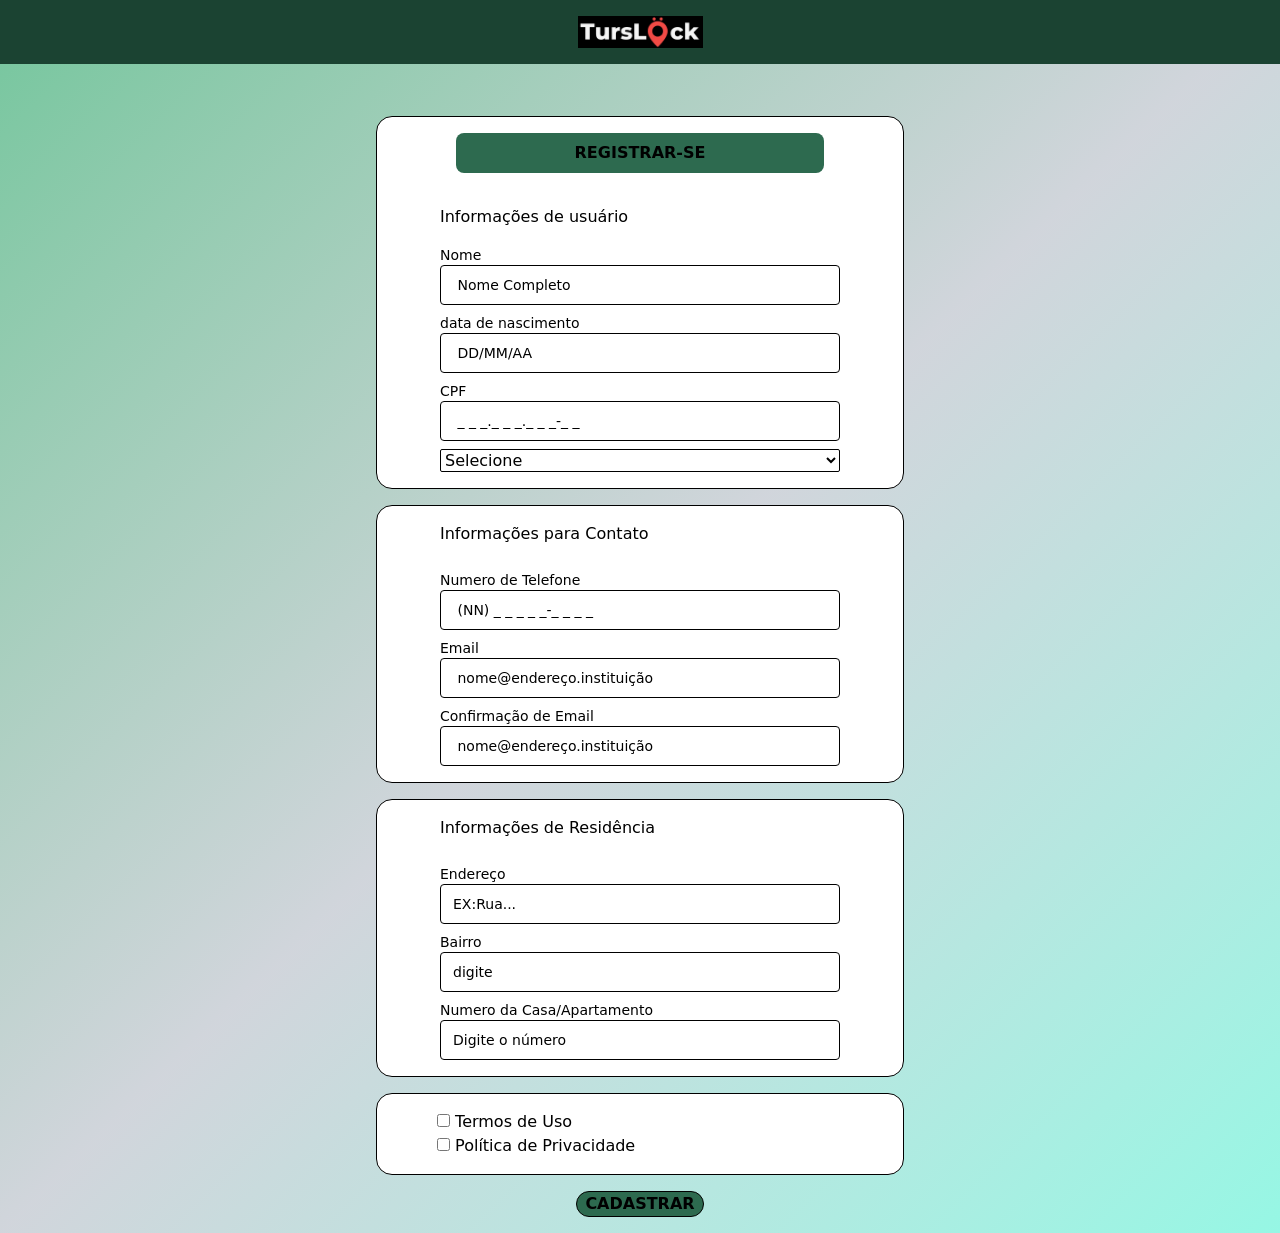
==== turslock/paginainicial/cadastro.html @ 07b649ec "Add files via upload projeto responsivo, porém um projeto de simulação de como seria a ideia do site" ====
<!DOCTYPE html>
<html lang="en">

<head>
    <meta charset="UTF-8">
    <meta name="viewport" content="width=device-width, initial-scale=1.0">
    <title>Cadastro</title>
    <link rel="icon" href="../srcprojeto/img/icone.png" type="image/x-icon">
    <link rel="stylesheet" href="../srcprojeto/css/output.css">
</head>

<body class="bg-gradient-to-br from-turslok4 via-gray-300 to-teal-200">
    <header>
        <div class="flex fixed z-10 bg-turslok1 w-full px-3 md:px-20 py-4">
            <div class="container flex justify-center mx-auto">
                <div>
                    <a href="../index.html">
                        <img src="../srcprojeto/img/logo.png" alt="turslock" class="w-35 md:w-125px">
                    </a>
                </div>
            </div>
        </div>
    </header>
    <main class="grid justify-center">
        <form action="" class="mt-25 md:w-140 w-60">
            <div class="m-4">
                <div class="grid gap-4 justify-center mt-1 border rounded-2xl bg-white">
                    <div class="grid justify-center items-center bg-turslok2 rounded-lg h-10 m-4">
                        <div class="font-bold">REGISTRAR-SE</div>
                    </div>
                    Informações de usuário
                    <div class="grid gap-2">
                        <div class="text-sm">
                            Nome
                            <div>
                                <input type="text" placeholder=" Nome Completo"
                                    class="px-3 border rounded-sm md:w-100 w-full h-10 focus:ring-1 focus:ring-black hover:ring-1 hover:ring-black"
                                    required>
                            </div>
                        </div>
                        <div class="text-sm">
                            data de nascimento
                            <div>
                                <input type="text" placeholder=" DD/MM/AA"
                                    class="px-3 border rounded-sm md:w-100 w-full h-10 focus:ring-1 focus:ring-black hover:ring-1 hover:ring-black"
                                    required>
                            </div>
                        </div>
                        <div class="text-sm">
                            CPF
                            <div>
                                <input type="text" placeholder=" _ _ _._ _ _._ _ _-_ _"
                                    class="px-3 border rounded-sm md:w-100 w-full h-10 focus:ring-1 focus:ring-black hover:ring-1 hover:ring-black"
                                    required>
                            </div>
                        </div>
                        <div class="flex flex-col mb-4 rounded-xs border focus:ring-1 focus:ring-black hover:ring-1 hover:ring-black">
                            <select name="informações sobre a conta" id="">
                                <option value="Selecione">Selecione</option>
                                <option value="Usuario">Usuario</option>
                                <option value="Prestador de Serviço">Prestador de Serviço</option>
                            </select>
                        </div>
                    </div>
                </div>
                <div class="grid gap-2 justify-center mt-4 border rounded-2xl bg-white">
                    <div class="mt-4">Informações para Contato</div>
                    <div class="text-sm mt-4">
                        Numero de Telefone
                        <div>
                            <input type="text" placeholder=" (NN) _ _ _ _ _-_ _ _ _"
                                class="px-3 border rounded-sm md:w-100 w-full h-10 focus:ring-1 focus:ring-black hover:ring-1 hover:ring-black"
                                required>
                        </div>
                    </div>
                    <div class="text-sm">
                        Email
                        <div>
                            <input type="email" placeholder=" nome@endereço.instituição"
                                class="px-3 border rounded-sm md:w-100 w-full h-10 focus:ring-1 focus:ring-black hover:ring-1 hover:ring-black"
                                required>
                        </div>
                    </div>
                    <div class="text-sm mb-4">
                        Confirmação de Email
                        <div>
                            <input type="email" placeholder=" nome@endereço.instituição"
                                class="px-3 border rounded-sm md:w-100 w-full h-10 focus:ring-1 focus:ring-black hover:ring-1 hover:ring-black"
                                required>
                        </div>
                    </div>
                </div>
                <div class="grid gap-2 justify-center mt-4 border rounded-2xl bg-white">
                    <div class="mt-4">Informações de Residência</div>
                    <div class="text-sm mt-4">
                        Endereço
                        <div>
                            <input type="text" placeholder="EX:Rua..."
                                class="px-3 border rounded-sm md:w-100 w-full h-10 focus:ring-1 focus:ring-black hover:ring-1 hover:ring-black"
                                required>
                        </div>
                    </div>
                    <div class="text-sm">
                        Bairro
                        <div>
                            <input type="text" placeholder="digite"
                                class="px-3 border rounded-sm md:w-100 w-full h-10 focus:ring-1 focus:ring-black hover:ring-1 hover:ring-black"
                                required>
                        </div>
                    </div>
                    <div class="text-sm mb-4">
                        Numero da Casa/Apartamento
                        <div>
                            <input type="text" placeholder="Digite o número"
                                class="px-3 border rounded-sm md:w-100 w-full h-10 focus:ring-1 focus:ring-black hover:ring-1 hover:ring-black"
                                required>
                        </div>
                    </div>
                </div>
                <div class="border rounded-2xl mt-4 bg-white">
                    <fieldset>
                        <div class="flex flex-col md:m-4 m-3 md:ml-15">
                            <label>
                                <input type="checkbox" name="Privacidade" value="Termos de Uso" required>
                                Termos de Uso
                            </label>
                            <label>
                                <input type="checkbox" name="Privacidade" value="Política de Privacidade" required>
                                Política de Privacidade
                            </label>
                        </div>
                    </fieldset>
                </div>
                <div class="grid justify-center mt-4">
                    <button type="submit"
                        class="border rounded-2xl bg-turslok2 hover:bg-turslok3 font-bold w-32 hover:ring-1 hover:ring-black">
                        CADASTRAR
                    </button>
                </div>
            </div>
        </form>
    </main>
</body>

</html>
---- turslock/srcprojeto/css/output.css ----
/*! tailwindcss v4.2.2 | MIT License | https://tailwindcss.com */
@layer properties;
@layer theme, base, components, utilities;
@layer theme {
  :root, :host {
    --font-sans: ui-sans-serif, system-ui, sans-serif, "Apple Color Emoji",
      "Segoe UI Emoji", "Segoe UI Symbol", "Noto Color Emoji";
    --font-mono: ui-monospace, SFMono-Regular, Menlo, Monaco, Consolas, "Liberation Mono",
      "Courier New", monospace;
    --color-yellow-500: oklch(79.5% 0.184 86.047);
    --color-green-100: oklch(96.2% 0.044 156.743);
    --color-green-600: oklch(62.7% 0.194 149.214);
    --color-green-700: oklch(52.7% 0.154 150.069);
    --color-green-800: oklch(44.8% 0.119 151.328);
    --color-emerald-300: oklch(84.5% 0.143 164.978);
    --color-emerald-700: oklch(50.8% 0.118 165.612);
    --color-teal-200: oklch(91% 0.096 180.426);
    --color-gray-100: oklch(96.7% 0.003 264.542);
    --color-gray-200: oklch(92.8% 0.006 264.531);
    --color-gray-300: oklch(87.2% 0.01 258.338);
    --color-gray-400: oklch(70.7% 0.022 261.325);
    --color-gray-500: oklch(55.1% 0.027 264.364);
    --color-gray-600: oklch(44.6% 0.03 256.802);
    --color-gray-700: oklch(37.3% 0.034 259.733);
    --color-gray-800: oklch(27.8% 0.033 256.848);
    --color-gray-900: oklch(21% 0.034 264.665);
    --color-black: #000;
    --color-white: #fff;
    --spacing: 0.25rem;
    --container-md: 28rem;
    --container-5xl: 64rem;
    --container-6xl: 72rem;
    --container-7xl: 80rem;
    --text-xs: 0.75rem;
    --text-xs--line-height: calc(1 / 0.75);
    --text-sm: 0.875rem;
    --text-sm--line-height: calc(1.25 / 0.875);
    --text-base: 1rem;
    --text-base--line-height: calc(1.5 / 1);
    --text-lg: 1.125rem;
    --text-lg--line-height: calc(1.75 / 1.125);
    --text-xl: 1.25rem;
    --text-xl--line-height: calc(1.75 / 1.25);
    --text-2xl: 1.5rem;
    --text-2xl--line-height: calc(2 / 1.5);
    --text-3xl: 1.875rem;
    --text-3xl--line-height: calc(2.25 / 1.875);
    --text-4xl: 2.25rem;
    --text-4xl--line-height: calc(2.5 / 2.25);
    --text-5xl: 3rem;
    --text-5xl--line-height: 1;
    --font-weight-medium: 500;
    --font-weight-semibold: 600;
    --font-weight-bold: 700;
    --tracking-widest: 0.1em;
    --leading-relaxed: 1.625;
    --radius-xs: 0.125rem;
    --radius-sm: 0.25rem;
    --radius-md: 0.375rem;
    --radius-lg: 0.5rem;
    --radius-xl: 0.75rem;
    --radius-2xl: 1rem;
    --radius-3xl: 1.5rem;
    --radius-4xl: 2rem;
    --default-transition-duration: 150ms;
    --default-transition-timing-function: cubic-bezier(0.4, 0, 0.2, 1);
    --default-font-family: var(--font-sans);
    --default-mono-font-family: var(--font-mono);
    --color-turslok1: #1B4332;
    --color-turslok2: #2D6A4F;
    --color-turslok3: #40916C;
    --color-turslok4: #74C69D;
    --color-turslok5: #F8F9FA;
    --spacing-125px: 125px;
  }
}
@layer base {
  *, ::after, ::before, ::backdrop, ::file-selector-button {
    box-sizing: border-box;
    margin: 0;
    padding: 0;
    border: 0 solid;
  }
  html, :host {
    line-height: 1.5;
    -webkit-text-size-adjust: 100%;
    tab-size: 4;
    font-family: var(--default-font-family, ui-sans-serif, system-ui, sans-serif, "Apple Color Emoji", "Segoe UI Emoji", "Segoe UI Symbol", "Noto Color Emoji");
    font-feature-settings: var(--default-font-feature-settings, normal);
    font-variation-settings: var(--default-font-variation-settings, normal);
    -webkit-tap-highlight-color: transparent;
  }
  hr {
    height: 0;
    color: inherit;
    border-top-width: 1px;
  }
  abbr:where([title]) {
    -webkit-text-decoration: underline dotted;
    text-decoration: underline dotted;
  }
  h1, h2, h3, h4, h5, h6 {
    font-size: inherit;
    font-weight: inherit;
  }
  a {
    color: inherit;
    -webkit-text-decoration: inherit;
    text-decoration: inherit;
  }
  b, strong {
    font-weight: bolder;
  }
  code, kbd, samp, pre {
    font-family: var(--default-mono-font-family, ui-monospace, SFMono-Regular, Menlo, Monaco, Consolas, "Liberation Mono", "Courier New", monospace);
    font-feature-settings: var(--default-mono-font-feature-settings, normal);
    font-variation-settings: var(--default-mono-font-variation-settings, normal);
    font-size: 1em;
  }
  small {
    font-size: 80%;
  }
  sub, sup {
    font-size: 75%;
    line-height: 0;
    position: relative;
    vertical-align: baseline;
  }
  sub {
    bottom: -0.25em;
  }
  sup {
    top: -0.5em;
  }
  table {
    text-indent: 0;
    border-color: inherit;
    border-collapse: collapse;
  }
  :-moz-focusring {
    outline: auto;
  }
  progress {
    vertical-align: baseline;
  }
  summary {
    display: list-item;
  }
  ol, ul, menu {
    list-style: none;
  }
  img, svg, video, canvas, audio, iframe, embed, object {
    display: block;
    vertical-align: middle;
  }
  img, video {
    max-width: 100%;
    height: auto;
  }
  button, input, select, optgroup, textarea, ::file-selector-button {
    font: inherit;
    font-feature-settings: inherit;
    font-variation-settings: inherit;
    letter-spacing: inherit;
    color: inherit;
    border-radius: 0;
    background-color: transparent;
    opacity: 1;
  }
  :where(select:is([multiple], [size])) optgroup {
    font-weight: bolder;
  }
  :where(select:is([multiple], [size])) optgroup option {
    padding-inline-start: 20px;
  }
  ::file-selector-button {
    margin-inline-end: 4px;
  }
  ::placeholder {
    opacity: 1;
  }
  @supports (not (-webkit-appearance: -apple-pay-button))  or (contain-intrinsic-size: 1px) {
    ::placeholder {
      color: currentcolor;
      @supports (color: color-mix(in lab, red, red)) {
        color: color-mix(in oklab, currentcolor 50%, transparent);
      }
    }
  }
  textarea {
    resize: vertical;
  }
  ::-webkit-search-decoration {
    -webkit-appearance: none;
  }
  ::-webkit-date-and-time-value {
    min-height: 1lh;
    text-align: inherit;
  }
  ::-webkit-datetime-edit {
    display: inline-flex;
  }
  ::-webkit-datetime-edit-fields-wrapper {
    padding: 0;
  }
  ::-webkit-datetime-edit, ::-webkit-datetime-edit-year-field, ::-webkit-datetime-edit-month-field, ::-webkit-datetime-edit-day-field, ::-webkit-datetime-edit-hour-field, ::-webkit-datetime-edit-minute-field, ::-webkit-datetime-edit-second-field, ::-webkit-datetime-edit-millisecond-field, ::-webkit-datetime-edit-meridiem-field {
    padding-block: 0;
  }
  ::-webkit-calendar-picker-indicator {
    line-height: 1;
  }
  :-moz-ui-invalid {
    box-shadow: none;
  }
  button, input:where([type="button"], [type="reset"], [type="submit"]), ::file-selector-button {
    appearance: button;
  }
  ::-webkit-inner-spin-button, ::-webkit-outer-spin-button {
    height: auto;
  }
  [hidden]:where(:not([hidden="until-found"])) {
    display: none !important;
  }
}
@layer utilities {
  .absolute {
    position: absolute;
  }
  .fixed {
    position: fixed;
  }
  .relative {
    position: relative;
  }
  .static {
    position: static;
  }
  .inset-0 {
    inset: calc(var(--spacing) * 0);
  }
  .top-0 {
    top: calc(var(--spacing) * 0);
  }
  .right-0 {
    right: calc(var(--spacing) * 0);
  }
  .right-2 {
    right: calc(var(--spacing) * 2);
  }
  .right-3 {
    right: calc(var(--spacing) * 3);
  }
  .bottom-2 {
    bottom: calc(var(--spacing) * 2);
  }
  .bottom-10 {
    bottom: calc(var(--spacing) * 10);
  }
  .left-0 {
    left: calc(var(--spacing) * 0);
  }
  .left-10 {
    left: calc(var(--spacing) * 10);
  }
  .z-0 {
    z-index: 0;
  }
  .z-1 {
    z-index: 1;
  }
  .z-2 {
    z-index: 2;
  }
  .z-10 {
    z-index: 10;
  }
  .container {
    width: 100%;
    @media (width >= 40rem) {
      max-width: 40rem;
    }
    @media (width >= 48rem) {
      max-width: 48rem;
    }
    @media (width >= 64rem) {
      max-width: 64rem;
    }
    @media (width >= 80rem) {
      max-width: 80rem;
    }
    @media (width >= 96rem) {
      max-width: 96rem;
    }
  }
  .m-0 {
    margin: calc(var(--spacing) * 0);
  }
  .m-2 {
    margin: calc(var(--spacing) * 2);
  }
  .m-3 {
    margin: calc(var(--spacing) * 3);
  }
  .m-4 {
    margin: calc(var(--spacing) * 4);
  }
  .mx-2 {
    margin-inline: calc(var(--spacing) * 2);
  }
  .mx-auto {
    margin-inline: auto;
  }
  .-mt-24 {
    margin-top: calc(var(--spacing) * -24);
  }
  .mt-1 {
    margin-top: calc(var(--spacing) * 1);
  }
  .mt-2 {
    margin-top: calc(var(--spacing) * 2);
  }
  .mt-3 {
    margin-top: calc(var(--spacing) * 3);
  }
  .mt-4 {
    margin-top: calc(var(--spacing) * 4);
  }
  .mt-5 {
    margin-top: calc(var(--spacing) * 5);
  }
  .mt-6 {
    margin-top: calc(var(--spacing) * 6);
  }
  .mt-8 {
    margin-top: calc(var(--spacing) * 8);
  }
  .mt-10 {
    margin-top: calc(var(--spacing) * 10);
  }
  .mt-25 {
    margin-top: calc(var(--spacing) * 25);
  }
  .mt-40 {
    margin-top: calc(var(--spacing) * 40);
  }
  .mr-4 {
    margin-right: calc(var(--spacing) * 4);
  }
  .mr-8 {
    margin-right: calc(var(--spacing) * 8);
  }
  .mr-10 {
    margin-right: calc(var(--spacing) * 10);
  }
  .mb-2 {
    margin-bottom: calc(var(--spacing) * 2);
  }
  .mb-3 {
    margin-bottom: calc(var(--spacing) * 3);
  }
  .mb-4 {
    margin-bottom: calc(var(--spacing) * 4);
  }
  .mb-5 {
    margin-bottom: calc(var(--spacing) * 5);
  }
  .mb-6 {
    margin-bottom: calc(var(--spacing) * 6);
  }
  .mb-7 {
    margin-bottom: calc(var(--spacing) * 7);
  }
  .mb-8 {
    margin-bottom: calc(var(--spacing) * 8);
  }
  .mb-10 {
    margin-bottom: calc(var(--spacing) * 10);
  }
  .mb-20 {
    margin-bottom: calc(var(--spacing) * 20);
  }
  .ml-0 {
    margin-left: calc(var(--spacing) * 0);
  }
  .ml-4 {
    margin-left: calc(var(--spacing) * 4);
  }
  .ml-5 {
    margin-left: calc(var(--spacing) * 5);
  }
  .ml-10 {
    margin-left: calc(var(--spacing) * 10);
  }
  .ml-50 {
    margin-left: calc(var(--spacing) * 50);
  }
  .block {
    display: block;
  }
  .flex {
    display: flex;
  }
  .grid {
    display: grid;
  }
  .hidden {
    display: none;
  }
  .inline-block {
    display: inline-block;
  }
  .h-5 {
    height: calc(var(--spacing) * 5);
  }
  .h-10 {
    height: calc(var(--spacing) * 10);
  }
  .h-12 {
    height: calc(var(--spacing) * 12);
  }
  .h-14 {
    height: calc(var(--spacing) * 14);
  }
  .h-15 {
    height: calc(var(--spacing) * 15);
  }
  .h-28 {
    height: calc(var(--spacing) * 28);
  }
  .h-44 {
    height: calc(var(--spacing) * 44);
  }
  .h-56 {
    height: calc(var(--spacing) * 56);
  }
  .h-64 {
    height: calc(var(--spacing) * 64);
  }
  .h-80 {
    height: calc(var(--spacing) * 80);
  }
  .h-\[500px\] {
    height: 500px;
  }
  .h-full {
    height: 100%;
  }
  .h-screen {
    height: 100vh;
  }
  .min-h-screen {
    min-height: 100vh;
  }
  .w-5 {
    width: calc(var(--spacing) * 5);
  }
  .w-8 {
    width: calc(var(--spacing) * 8);
  }
  .w-10 {
    width: calc(var(--spacing) * 10);
  }
  .w-12 {
    width: calc(var(--spacing) * 12);
  }
  .w-14 {
    width: calc(var(--spacing) * 14);
  }
  .w-16 {
    width: calc(var(--spacing) * 16);
  }
  .w-20 {
    width: calc(var(--spacing) * 20);
  }
  .w-24 {
    width: calc(var(--spacing) * 24);
  }
  .w-32 {
    width: calc(var(--spacing) * 32);
  }
  .w-35 {
    width: calc(var(--spacing) * 35);
  }
  .w-40 {
    width: calc(var(--spacing) * 40);
  }
  .w-44 {
    width: calc(var(--spacing) * 44);
  }
  .w-60 {
    width: calc(var(--spacing) * 60);
  }
  .w-64 {
    width: calc(var(--spacing) * 64);
  }
  .w-87 {
    width: calc(var(--spacing) * 87);
  }
  .w-\[50vw\] {
    width: 50vw;
  }
  .w-\[60vw\] {
    width: 60vw;
  }
  .w-\[70vw\] {
    width: 70vw;
  }
  .w-\[90vw\] {
    width: 90vw;
  }
  .w-full {
    width: 100%;
  }
  .w-max {
    width: max-content;
  }
  .w-min {
    width: min-content;
  }
  .max-w-5xl {
    max-width: var(--container-5xl);
  }
  .max-w-6xl {
    max-width: var(--container-6xl);
  }
  .max-w-7xl {
    max-width: var(--container-7xl);
  }
  .max-w-full {
    max-width: 100%;
  }
  .max-w-md {
    max-width: var(--container-md);
  }
  .flex-1 {
    flex: 1;
  }
  .shrink-0 {
    flex-shrink: 0;
  }
  .-translate-x-\[80\%\] {
    --tw-translate-x: calc(80% * -1);
    translate: var(--tw-translate-x) var(--tw-translate-y);
  }
  .translate-x-full {
    --tw-translate-x: 100%;
    translate: var(--tw-translate-x) var(--tw-translate-y);
  }
  .transform {
    transform: var(--tw-rotate-x,) var(--tw-rotate-y,) var(--tw-rotate-z,) var(--tw-skew-x,) var(--tw-skew-y,);
  }
  .cursor-pointer {
    cursor: pointer;
  }
  .grid-cols-1 {
    grid-template-columns: repeat(1, minmax(0, 1fr));
  }
  .flex-col {
    flex-direction: column;
  }
  .flex-row-reverse {
    flex-direction: row-reverse;
  }
  .flex-wrap {
    flex-wrap: wrap;
  }
  .place-content-center {
    place-content: center;
  }
  .place-items-center {
    place-items: center;
  }
  .items-center {
    align-items: center;
  }
  .items-start {
    align-items: flex-start;
  }
  .justify-between {
    justify-content: space-between;
  }
  .justify-center {
    justify-content: center;
  }
  .justify-end {
    justify-content: flex-end;
  }
  .gap-1 {
    gap: calc(var(--spacing) * 1);
  }
  .gap-2 {
    gap: calc(var(--spacing) * 2);
  }
  .gap-3 {
    gap: calc(var(--spacing) * 3);
  }
  .gap-4 {
    gap: calc(var(--spacing) * 4);
  }
  .gap-5 {
    gap: calc(var(--spacing) * 5);
  }
  .gap-6 {
    gap: calc(var(--spacing) * 6);
  }
  .gap-8 {
    gap: calc(var(--spacing) * 8);
  }
  .space-y-3 {
    :where(& > :not(:last-child)) {
      --tw-space-y-reverse: 0;
      margin-block-start: calc(calc(var(--spacing) * 3) * var(--tw-space-y-reverse));
      margin-block-end: calc(calc(var(--spacing) * 3) * calc(1 - var(--tw-space-y-reverse)));
    }
  }
  .space-y-4 {
    :where(& > :not(:last-child)) {
      --tw-space-y-reverse: 0;
      margin-block-start: calc(calc(var(--spacing) * 4) * var(--tw-space-y-reverse));
      margin-block-end: calc(calc(var(--spacing) * 4) * calc(1 - var(--tw-space-y-reverse)));
    }
  }
  .truncate {
    overflow: hidden;
    text-overflow: ellipsis;
    white-space: nowrap;
  }
  .overflow-hidden {
    overflow: hidden;
  }
  .overflow-x-auto {
    overflow-x: auto;
  }
  .overflow-x-hidden {
    overflow-x: hidden;
  }
  .rounded-2xl {
    border-radius: var(--radius-2xl);
  }
  .rounded-3xl {
    border-radius: var(--radius-3xl);
  }
  .rounded-4xl {
    border-radius: var(--radius-4xl);
  }
  .rounded-full {
    border-radius: calc(infinity * 1px);
  }
  .rounded-lg {
    border-radius: var(--radius-lg);
  }
  .rounded-sm {
    border-radius: var(--radius-sm);
  }
  .rounded-xl {
    border-radius: var(--radius-xl);
  }
  .rounded-xs {
    border-radius: var(--radius-xs);
  }
  .rounded-b-2xl {
    border-bottom-right-radius: var(--radius-2xl);
    border-bottom-left-radius: var(--radius-2xl);
  }
  .border {
    border-style: var(--tw-border-style);
    border-width: 1px;
  }
  .border-2 {
    border-style: var(--tw-border-style);
    border-width: 2px;
  }
  .border-4 {
    border-style: var(--tw-border-style);
    border-width: 4px;
  }
  .border-t {
    border-top-style: var(--tw-border-style);
    border-top-width: 1px;
  }
  .border-r {
    border-right-style: var(--tw-border-style);
    border-right-width: 1px;
  }
  .border-b {
    border-bottom-style: var(--tw-border-style);
    border-bottom-width: 1px;
  }
  .border-b-2 {
    border-bottom-style: var(--tw-border-style);
    border-bottom-width: 2px;
  }
  .border-gray-100 {
    border-color: var(--color-gray-100);
  }
  .border-gray-300 {
    border-color: var(--color-gray-300);
  }
  .border-gray-400 {
    border-color: var(--color-gray-400);
  }
  .border-green-700 {
    border-color: var(--color-green-700);
  }
  .border-turslok1 {
    border-color: var(--color-turslok1);
  }
  .border-turslok3 {
    border-color: var(--color-turslok3);
  }
  .border-white {
    border-color: var(--color-white);
  }
  .bg-black\/50 {
    background-color: color-mix(in srgb, #000 50%, transparent);
    @supports (color: color-mix(in lab, red, red)) {
      background-color: color-mix(in oklab, var(--color-black) 50%, transparent);
    }
  }
  .bg-gray-100 {
    background-color: var(--color-gray-100);
  }
  .bg-gray-200 {
    background-color: var(--color-gray-200);
  }
  .bg-gray-300 {
    background-color: var(--color-gray-300);
  }
  .bg-gray-800 {
    background-color: var(--color-gray-800);
  }
  .bg-gray-900 {
    background-color: var(--color-gray-900);
  }
  .bg-green-100 {
    background-color: var(--color-green-100);
  }
  .bg-green-600 {
    background-color: var(--color-green-600);
  }
  .bg-green-700 {
    background-color: var(--color-green-700);
  }
  .bg-turslok1 {
    background-color: var(--color-turslok1);
  }
  .bg-turslok2 {
    background-color: var(--color-turslok2);
  }
  .bg-turslok3 {
    background-color: var(--color-turslok3);
  }
  .bg-turslok4 {
    background-color: var(--color-turslok4);
  }
  .bg-white {
    background-color: var(--color-white);
  }
  .bg-gradient-to-br {
    --tw-gradient-position: to bottom right in oklab;
    background-image: linear-gradient(var(--tw-gradient-stops));
  }
  .bg-gradient-to-r {
    --tw-gradient-position: to right in oklab;
    background-image: linear-gradient(var(--tw-gradient-stops));
  }
  .from-turslok1 {
    --tw-gradient-from: var(--color-turslok1);
    --tw-gradient-stops: var(--tw-gradient-via-stops, var(--tw-gradient-position), var(--tw-gradient-from) var(--tw-gradient-from-position), var(--tw-gradient-to) var(--tw-gradient-to-position));
  }
  .from-turslok4 {
    --tw-gradient-from: var(--color-turslok4);
    --tw-gradient-stops: var(--tw-gradient-via-stops, var(--tw-gradient-position), var(--tw-gradient-from) var(--tw-gradient-from-position), var(--tw-gradient-to) var(--tw-gradient-to-position));
  }
  .from-turslok5 {
    --tw-gradient-from: var(--color-turslok5);
    --tw-gradient-stops: var(--tw-gradient-via-stops, var(--tw-gradient-position), var(--tw-gradient-from) var(--tw-gradient-from-position), var(--tw-gradient-to) var(--tw-gradient-to-position));
  }
  .via-gray-300 {
    --tw-gradient-via: var(--color-gray-300);
    --tw-gradient-via-stops: var(--tw-gradient-position), var(--tw-gradient-from) var(--tw-gradient-from-position), var(--tw-gradient-via) var(--tw-gradient-via-position), var(--tw-gradient-to) var(--tw-gradient-to-position);
    --tw-gradient-stops: var(--tw-gradient-via-stops);
  }
  .to-teal-200 {
    --tw-gradient-to: var(--color-teal-200);
    --tw-gradient-stops: var(--tw-gradient-via-stops, var(--tw-gradient-position), var(--tw-gradient-from) var(--tw-gradient-from-position), var(--tw-gradient-to) var(--tw-gradient-to-position));
  }
  .to-turslok4 {
    --tw-gradient-to: var(--color-turslok4);
    --tw-gradient-stops: var(--tw-gradient-via-stops, var(--tw-gradient-position), var(--tw-gradient-from) var(--tw-gradient-from-position), var(--tw-gradient-to) var(--tw-gradient-to-position));
  }
  .object-contain {
    object-fit: contain;
  }
  .object-cover {
    object-fit: cover;
  }
  .p-1 {
    padding: calc(var(--spacing) * 1);
  }
  .p-2 {
    padding: calc(var(--spacing) * 2);
  }
  .p-3 {
    padding: calc(var(--spacing) * 3);
  }
  .p-4 {
    padding: calc(var(--spacing) * 4);
  }
  .p-5 {
    padding: calc(var(--spacing) * 5);
  }
  .p-6 {
    padding: calc(var(--spacing) * 6);
  }
  .p-8 {
    padding: calc(var(--spacing) * 8);
  }
  .px-1 {
    padding-inline: calc(var(--spacing) * 1);
  }
  .px-1\.5 {
    padding-inline: calc(var(--spacing) * 1.5);
  }
  .px-3 {
    padding-inline: calc(var(--spacing) * 3);
  }
  .px-4 {
    padding-inline: calc(var(--spacing) * 4);
  }
  .px-6 {
    padding-inline: calc(var(--spacing) * 6);
  }
  .px-8 {
    padding-inline: calc(var(--spacing) * 8);
  }
  .py-1 {
    padding-block: calc(var(--spacing) * 1);
  }
  .py-2 {
    padding-block: calc(var(--spacing) * 2);
  }
  .py-3 {
    padding-block: calc(var(--spacing) * 3);
  }
  .py-4 {
    padding-block: calc(var(--spacing) * 4);
  }
  .py-5 {
    padding-block: calc(var(--spacing) * 5);
  }
  .py-6 {
    padding-block: calc(var(--spacing) * 6);
  }
  .py-10 {
    padding-block: calc(var(--spacing) * 10);
  }
  .pt-10 {
    padding-top: calc(var(--spacing) * 10);
  }
  .pt-24 {
    padding-top: calc(var(--spacing) * 24);
  }
  .text-center {
    text-align: center;
  }
  .font-mono {
    font-family: var(--font-mono);
  }
  .text-2xl {
    font-size: var(--text-2xl);
    line-height: var(--tw-leading, var(--text-2xl--line-height));
  }
  .text-3xl {
    font-size: var(--text-3xl);
    line-height: var(--tw-leading, var(--text-3xl--line-height));
  }
  .text-4xl {
    font-size: var(--text-4xl);
    line-height: var(--tw-leading, var(--text-4xl--line-height));
  }
  .text-5xl {
    font-size: var(--text-5xl);
    line-height: var(--tw-leading, var(--text-5xl--line-height));
  }
  .text-base {
    font-size: var(--text-base);
    line-height: var(--tw-leading, var(--text-base--line-height));
  }
  .text-lg {
    font-size: var(--text-lg);
    line-height: var(--tw-leading, var(--text-lg--line-height));
  }
  .text-sm {
    font-size: var(--text-sm);
    line-height: var(--tw-leading, var(--text-sm--line-height));
  }
  .text-xl {
    font-size: var(--text-xl);
    line-height: var(--tw-leading, var(--text-xl--line-height));
  }
  .text-xs {
    font-size: var(--text-xs);
    line-height: var(--tw-leading, var(--text-xs--line-height));
  }
  .leading-relaxed {
    --tw-leading: var(--leading-relaxed);
    line-height: var(--leading-relaxed);
  }
  .font-bold {
    --tw-font-weight: var(--font-weight-bold);
    font-weight: var(--font-weight-bold);
  }
  .font-medium {
    --tw-font-weight: var(--font-weight-medium);
    font-weight: var(--font-weight-medium);
  }
  .font-semibold {
    --tw-font-weight: var(--font-weight-semibold);
    font-weight: var(--font-weight-semibold);
  }
  .tracking-widest {
    --tw-tracking: var(--tracking-widest);
    letter-spacing: var(--tracking-widest);
  }
  .text-black {
    color: var(--color-black);
  }
  .text-gray-200 {
    color: var(--color-gray-200);
  }
  .text-gray-500 {
    color: var(--color-gray-500);
  }
  .text-gray-600 {
    color: var(--color-gray-600);
  }
  .text-gray-700 {
    color: var(--color-gray-700);
  }
  .text-green-100 {
    color: var(--color-green-100);
  }
  .text-green-700 {
    color: var(--color-green-700);
  }
  .text-turslok1 {
    color: var(--color-turslok1);
  }
  .text-turslok2 {
    color: var(--color-turslok2);
  }
  .text-turslok3 {
    color: var(--color-turslok3);
  }
  .text-turslok4 {
    color: var(--color-turslok4);
  }
  .text-turslok5 {
    color: var(--color-turslok5);
  }
  .text-white {
    color: var(--color-white);
  }
  .text-yellow-500 {
    color: var(--color-yellow-500);
  }
  .uppercase {
    text-transform: uppercase;
  }
  .opacity-0 {
    opacity: 0%;
  }
  .shadow {
    --tw-shadow: 0 1px 3px 0 var(--tw-shadow-color, rgb(0 0 0 / 0.1)), 0 1px 2px -1px var(--tw-shadow-color, rgb(0 0 0 / 0.1));
    box-shadow: var(--tw-inset-shadow), var(--tw-inset-ring-shadow), var(--tw-ring-offset-shadow), var(--tw-ring-shadow), var(--tw-shadow);
  }
  .shadow-2xl {
    --tw-shadow: 0 25px 50px -12px var(--tw-shadow-color, rgb(0 0 0 / 0.25));
    box-shadow: var(--tw-inset-shadow), var(--tw-inset-ring-shadow), var(--tw-ring-offset-shadow), var(--tw-ring-shadow), var(--tw-shadow);
  }
  .shadow-inner {
    --tw-shadow: inset 0 2px 4px 0 var(--tw-shadow-color, rgb(0 0 0 / 0.05));
    box-shadow: var(--tw-inset-shadow), var(--tw-inset-ring-shadow), var(--tw-ring-offset-shadow), var(--tw-ring-shadow), var(--tw-shadow);
  }
  .shadow-lg {
    --tw-shadow: 0 10px 15px -3px var(--tw-shadow-color, rgb(0 0 0 / 0.1)), 0 4px 6px -4px var(--tw-shadow-color, rgb(0 0 0 / 0.1));
    box-shadow: var(--tw-inset-shadow), var(--tw-inset-ring-shadow), var(--tw-ring-offset-shadow), var(--tw-ring-shadow), var(--tw-shadow);
  }
  .shadow-md {
    --tw-shadow: 0 4px 6px -1px var(--tw-shadow-color, rgb(0 0 0 / 0.1)), 0 2px 4px -2px var(--tw-shadow-color, rgb(0 0 0 / 0.1));
    box-shadow: var(--tw-inset-shadow), var(--tw-inset-ring-shadow), var(--tw-ring-offset-shadow), var(--tw-ring-shadow), var(--tw-shadow);
  }
  .shadow-xl {
    --tw-shadow: 0 20px 25px -5px var(--tw-shadow-color, rgb(0 0 0 / 0.1)), 0 8px 10px -6px var(--tw-shadow-color, rgb(0 0 0 / 0.1));
    box-shadow: var(--tw-inset-shadow), var(--tw-inset-ring-shadow), var(--tw-ring-offset-shadow), var(--tw-ring-shadow), var(--tw-shadow);
  }
  .shadow-black {
    --tw-shadow-color: #000;
    @supports (color: color-mix(in lab, red, red)) {
      --tw-shadow-color: color-mix(in oklab, var(--color-black) var(--tw-shadow-alpha), transparent);
    }
  }
  .transition {
    transition-property: color, background-color, border-color, outline-color, text-decoration-color, fill, stroke, --tw-gradient-from, --tw-gradient-via, --tw-gradient-to, opacity, box-shadow, transform, translate, scale, rotate, filter, -webkit-backdrop-filter, backdrop-filter, display, content-visibility, overlay, pointer-events;
    transition-timing-function: var(--tw-ease, var(--default-transition-timing-function));
    transition-duration: var(--tw-duration, var(--default-transition-duration));
  }
  .transition-all {
    transition-property: all;
    transition-timing-function: var(--tw-ease, var(--default-transition-timing-function));
    transition-duration: var(--tw-duration, var(--default-transition-duration));
  }
  .duration-100 {
    --tw-duration: 100ms;
    transition-duration: 100ms;
  }
  .duration-300 {
    --tw-duration: 300ms;
    transition-duration: 300ms;
  }
  .outline-none {
    --tw-outline-style: none;
    outline-style: none;
  }
  .peer-checked\:block {
    &:is(:where(.peer):checked ~ *) {
      display: block;
    }
  }
  .peer-checked\:translate-x-0 {
    &:is(:where(.peer):checked ~ *) {
      --tw-translate-x: calc(var(--spacing) * 0);
      translate: var(--tw-translate-x) var(--tw-translate-y);
    }
  }
  .target\:block {
    &:target {
      display: block;
    }
  }
  .hover\:border-2 {
    &:hover {
      @media (hover: hover) {
        border-style: var(--tw-border-style);
        border-width: 2px;
      }
    }
  }
  .hover\:bg-emerald-700 {
    &:hover {
      @media (hover: hover) {
        background-color: var(--color-emerald-700);
      }
    }
  }
  .hover\:bg-green-700 {
    &:hover {
      @media (hover: hover) {
        background-color: var(--color-green-700);
      }
    }
  }
  .hover\:bg-green-800 {
    &:hover {
      @media (hover: hover) {
        background-color: var(--color-green-800);
      }
    }
  }
  .hover\:bg-turslok2 {
    &:hover {
      @media (hover: hover) {
        background-color: var(--color-turslok2);
      }
    }
  }
  .hover\:bg-turslok3 {
    &:hover {
      @media (hover: hover) {
        background-color: var(--color-turslok3);
      }
    }
  }
  .hover\:bg-turslok4 {
    &:hover {
      @media (hover: hover) {
        background-color: var(--color-turslok4);
      }
    }
  }
  .hover\:text-gray-300 {
    &:hover {
      @media (hover: hover) {
        color: var(--color-gray-300);
      }
    }
  }
  .hover\:text-gray-400 {
    &:hover {
      @media (hover: hover) {
        color: var(--color-gray-400);
      }
    }
  }
  .hover\:text-turslok3 {
    &:hover {
      @media (hover: hover) {
        color: var(--color-turslok3);
      }
    }
  }
  .hover\:text-turslok4 {
    &:hover {
      @media (hover: hover) {
        color: var(--color-turslok4);
      }
    }
  }
  .hover\:text-turslok5 {
    &:hover {
      @media (hover: hover) {
        color: var(--color-turslok5);
      }
    }
  }
  .hover\:underline {
    &:hover {
      @media (hover: hover) {
        text-decoration-line: underline;
      }
    }
  }
  .hover\:underline-offset-4 {
    &:hover {
      @media (hover: hover) {
        text-underline-offset: 4px;
      }
    }
  }
  .hover\:shadow-lg {
    &:hover {
      @media (hover: hover) {
        --tw-shadow: 0 10px 15px -3px var(--tw-shadow-color, rgb(0 0 0 / 0.1)), 0 4px 6px -4px var(--tw-shadow-color, rgb(0 0 0 / 0.1));
        box-shadow: var(--tw-inset-shadow), var(--tw-inset-ring-shadow), var(--tw-ring-offset-shadow), var(--tw-ring-shadow), var(--tw-shadow);
      }
    }
  }
  .hover\:ring-1 {
    &:hover {
      @media (hover: hover) {
        --tw-ring-shadow: var(--tw-ring-inset,) 0 0 0 calc(1px + var(--tw-ring-offset-width)) var(--tw-ring-color, currentcolor);
        box-shadow: var(--tw-inset-shadow), var(--tw-inset-ring-shadow), var(--tw-ring-offset-shadow), var(--tw-ring-shadow), var(--tw-shadow);
      }
    }
  }
  .hover\:ring-2 {
    &:hover {
      @media (hover: hover) {
        --tw-ring-shadow: var(--tw-ring-inset,) 0 0 0 calc(2px + var(--tw-ring-offset-width)) var(--tw-ring-color, currentcolor);
        box-shadow: var(--tw-inset-shadow), var(--tw-inset-ring-shadow), var(--tw-ring-offset-shadow), var(--tw-ring-shadow), var(--tw-shadow);
      }
    }
  }
  .hover\:ring-black {
    &:hover {
      @media (hover: hover) {
        --tw-ring-color: var(--color-black);
      }
    }
  }
  .hover\:ring-turslok4 {
    &:hover {
      @media (hover: hover) {
        --tw-ring-color: var(--color-turslok4);
      }
    }
  }
  .hover\:outline-none {
    &:hover {
      @media (hover: hover) {
        --tw-outline-style: none;
        outline-style: none;
      }
    }
  }
  .hover\:\[animation-play-state\:paused\] {
    &:hover {
      @media (hover: hover) {
        animation-play-state: paused;
      }
    }
  }
  .focus\:border-2 {
    &:focus {
      border-style: var(--tw-border-style);
      border-width: 2px;
    }
  }
  .focus\:bg-gray-200 {
    &:focus {
      background-color: var(--color-gray-200);
    }
  }
  .focus\:bg-turslok3 {
    &:focus {
      background-color: var(--color-turslok3);
    }
  }
  .focus\:bg-turslok4 {
    &:focus {
      background-color: var(--color-turslok4);
    }
  }
  .focus\:ring-1 {
    &:focus {
      --tw-ring-shadow: var(--tw-ring-inset,) 0 0 0 calc(1px + var(--tw-ring-offset-width)) var(--tw-ring-color, currentcolor);
      box-shadow: var(--tw-inset-shadow), var(--tw-inset-ring-shadow), var(--tw-ring-offset-shadow), var(--tw-ring-shadow), var(--tw-shadow);
    }
  }
  .focus\:ring-2 {
    &:focus {
      --tw-ring-shadow: var(--tw-ring-inset,) 0 0 0 calc(2px + var(--tw-ring-offset-width)) var(--tw-ring-color, currentcolor);
      box-shadow: var(--tw-inset-shadow), var(--tw-inset-ring-shadow), var(--tw-ring-offset-shadow), var(--tw-ring-shadow), var(--tw-shadow);
    }
  }
  .focus\:ring-black {
    &:focus {
      --tw-ring-color: var(--color-black);
    }
  }
  .focus\:ring-green-600 {
    &:focus {
      --tw-ring-color: var(--color-green-600);
    }
  }
  .focus\:ring-turslok4 {
    &:focus {
      --tw-ring-color: var(--color-turslok4);
    }
  }
  .focus\:outline-none {
    &:focus {
      --tw-outline-style: none;
      outline-style: none;
    }
  }
  .md\:static {
    @media (width >= 48rem) {
      position: static;
    }
  }
  .md\:col-span-1 {
    @media (width >= 48rem) {
      grid-column: span 1 / span 1;
    }
  }
  .md\:col-span-2 {
    @media (width >= 48rem) {
      grid-column: span 2 / span 2;
    }
  }
  .md\:col-span-4 {
    @media (width >= 48rem) {
      grid-column: span 4 / span 4;
    }
  }
  .md\:m-4 {
    @media (width >= 48rem) {
      margin: calc(var(--spacing) * 4);
    }
  }
  .md\:mt-0 {
    @media (width >= 48rem) {
      margin-top: calc(var(--spacing) * 0);
    }
  }
  .md\:mt-10 {
    @media (width >= 48rem) {
      margin-top: calc(var(--spacing) * 10);
    }
  }
  .md\:mt-20 {
    @media (width >= 48rem) {
      margin-top: calc(var(--spacing) * 20);
    }
  }
  .md\:mr-0 {
    @media (width >= 48rem) {
      margin-right: calc(var(--spacing) * 0);
    }
  }
  .md\:mr-10 {
    @media (width >= 48rem) {
      margin-right: calc(var(--spacing) * 10);
    }
  }
  .md\:ml-0 {
    @media (width >= 48rem) {
      margin-left: calc(var(--spacing) * 0);
    }
  }
  .md\:ml-10 {
    @media (width >= 48rem) {
      margin-left: calc(var(--spacing) * 10);
    }
  }
  .md\:ml-15 {
    @media (width >= 48rem) {
      margin-left: calc(var(--spacing) * 15);
    }
  }
  .md\:ml-24 {
    @media (width >= 48rem) {
      margin-left: calc(var(--spacing) * 24);
    }
  }
  .md\:grid {
    @media (width >= 48rem) {
      display: grid;
    }
  }
  .md\:hidden {
    @media (width >= 48rem) {
      display: none;
    }
  }
  .md\:h-auto {
    @media (width >= 48rem) {
      height: auto;
    }
  }
  .md\:w-30 {
    @media (width >= 48rem) {
      width: calc(var(--spacing) * 30);
    }
  }
  .md\:w-100 {
    @media (width >= 48rem) {
      width: calc(var(--spacing) * 100);
    }
  }
  .md\:w-125px {
    @media (width >= 48rem) {
      width: var(--spacing-125px);
    }
  }
  .md\:w-140 {
    @media (width >= 48rem) {
      width: calc(var(--spacing) * 140);
    }
  }
  .md\:w-150 {
    @media (width >= 48rem) {
      width: calc(var(--spacing) * 150);
    }
  }
  .md\:w-\[25vw\] {
    @media (width >= 48rem) {
      width: 25vw;
    }
  }
  .md\:w-\[600px\] {
    @media (width >= 48rem) {
      width: 600px;
    }
  }
  .md\:w-auto {
    @media (width >= 48rem) {
      width: auto;
    }
  }
  .md\:-translate-x-\[80\%\] {
    @media (width >= 48rem) {
      --tw-translate-x: calc(80% * -1);
      translate: var(--tw-translate-x) var(--tw-translate-y);
    }
  }
  .md\:translate-x-0 {
    @media (width >= 48rem) {
      --tw-translate-x: calc(var(--spacing) * 0);
      translate: var(--tw-translate-x) var(--tw-translate-y);
    }
  }
  .md\:grid-cols-2 {
    @media (width >= 48rem) {
      grid-template-columns: repeat(2, minmax(0, 1fr));
    }
  }
  .md\:grid-cols-3 {
    @media (width >= 48rem) {
      grid-template-columns: repeat(3, minmax(0, 1fr));
    }
  }
  .md\:grid-cols-4 {
    @media (width >= 48rem) {
      grid-template-columns: repeat(4, minmax(0, 1fr));
    }
  }
  .md\:grid-cols-6 {
    @media (width >= 48rem) {
      grid-template-columns: repeat(6, minmax(0, 1fr));
    }
  }
  .md\:flex-row {
    @media (width >= 48rem) {
      flex-direction: row;
    }
  }
  .md\:justify-end {
    @media (width >= 48rem) {
      justify-content: flex-end;
    }
  }
  .md\:space-y-0 {
    @media (width >= 48rem) {
      :where(& > :not(:last-child)) {
        --tw-space-y-reverse: 0;
        margin-block-start: calc(calc(var(--spacing) * 0) * var(--tw-space-y-reverse));
        margin-block-end: calc(calc(var(--spacing) * 0) * calc(1 - var(--tw-space-y-reverse)));
      }
    }
  }
  .md\:space-x-4 {
    @media (width >= 48rem) {
      :where(& > :not(:last-child)) {
        --tw-space-x-reverse: 0;
        margin-inline-start: calc(calc(var(--spacing) * 4) * var(--tw-space-x-reverse));
        margin-inline-end: calc(calc(var(--spacing) * 4) * calc(1 - var(--tw-space-x-reverse)));
      }
    }
  }
  .md\:rounded-md {
    @media (width >= 48rem) {
      border-radius: var(--radius-md);
    }
  }
  .md\:bg-transparent {
    @media (width >= 48rem) {
      background-color: transparent;
    }
  }
  .md\:p-0 {
    @media (width >= 48rem) {
      padding: calc(var(--spacing) * 0);
    }
  }
  .md\:p-6 {
    @media (width >= 48rem) {
      padding: calc(var(--spacing) * 6);
    }
  }
  .md\:p-8 {
    @media (width >= 48rem) {
      padding: calc(var(--spacing) * 8);
    }
  }
  .md\:px-3 {
    @media (width >= 48rem) {
      padding-inline: calc(var(--spacing) * 3);
    }
  }
  .md\:px-20 {
    @media (width >= 48rem) {
      padding-inline: calc(var(--spacing) * 20);
    }
  }
  .md\:py-2 {
    @media (width >= 48rem) {
      padding-block: calc(var(--spacing) * 2);
    }
  }
  .md\:pt-0 {
    @media (width >= 48rem) {
      padding-top: calc(var(--spacing) * 0);
    }
  }
  .md\:text-lg {
    @media (width >= 48rem) {
      font-size: var(--text-lg);
      line-height: var(--tw-leading, var(--text-lg--line-height));
    }
  }
  .md\:text-sm {
    @media (width >= 48rem) {
      font-size: var(--text-sm);
      line-height: var(--tw-leading, var(--text-sm--line-height));
    }
  }
  .md\:opacity-100 {
    @media (width >= 48rem) {
      opacity: 100%;
    }
  }
  .md\:hover\:bg-gray-700 {
    @media (width >= 48rem) {
      &:hover {
        @media (hover: hover) {
          background-color: var(--color-gray-700);
        }
      }
    }
  }
  .lg\:grid-cols-3 {
    @media (width >= 64rem) {
      grid-template-columns: repeat(3, minmax(0, 1fr));
    }
  }
  .lg\:flex-row {
    @media (width >= 64rem) {
      flex-direction: row;
    }
  }
  .peer-checked\:\[\&_\.borda\]\:border-b-2 {
    &:is(:where(.peer):checked ~ *) {
      & .borda {
        border-bottom-style: var(--tw-border-style);
        border-bottom-width: 2px;
      }
    }
  }
  .peer-checked\:\[\&_\.icone\]\:-rotate-90 {
    &:is(:where(.peer):checked ~ *) {
      & .icone {
        rotate: calc(90deg * -1);
      }
    }
  }
  .peer-checked\:\[\&_\.transparencia\]\:opacity-100 {
    &:is(:where(.peer):checked ~ *) {
      & .transparencia {
        opacity: 100%;
      }
    }
  }
}
.tab-content {
  display: none;
}
#perfil:checked ~ .container .perfil-content {
  display: block;
}
#config:checked ~ .container .config-content {
  display: block;
}
#seguranca:checked ~ .container .seg-content {
  display: block;
}
#notificacoes:checked ~ .container .not-content {
  display: block;
}
#perfil:checked ~ .container .btn-perfil, #config:checked ~ .container .btn-config, #seguranca:checked ~ .container .btn-seg, #notificacoes:checked ~ .container .btn-not {
  background: #40916C;
  transform: scale(1.05);
}
@layer utilities {
  .animate-carrossel {
    animation: slider 25s infinite ease-in-out;
  }
  @keyframes slider {
    0%, 15% {
      transform: translateX(0%);
    }
    20%, 35% {
      transform: translateX(-100%);
    }
    40%, 55% {
      transform: translateX(-200%);
    }
    60%, 75% {
      transform: translateX(-300%);
    }
    80%, 95% {
      transform: translateX(-400%);
    }
    100% {
      transform: translateX(0%);
    }
  }
}
@property --tw-translate-x {
  syntax: "*";
  inherits: false;
  initial-value: 0;
}
@property --tw-translate-y {
  syntax: "*";
  inherits: false;
  initial-value: 0;
}
@property --tw-translate-z {
  syntax: "*";
  inherits: false;
  initial-value: 0;
}
@property --tw-rotate-x {
  syntax: "*";
  inherits: false;
}
@property --tw-rotate-y {
  syntax: "*";
  inherits: false;
}
@property --tw-rotate-z {
  syntax: "*";
  inherits: false;
}
@property --tw-skew-x {
  syntax: "*";
  inherits: false;
}
@property --tw-skew-y {
  syntax: "*";
  inherits: false;
}
@property --tw-space-y-reverse {
  syntax: "*";
  inherits: false;
  initial-value: 0;
}
@property --tw-border-style {
  syntax: "*";
  inherits: false;
  initial-value: solid;
}
@property --tw-gradient-position {
  syntax: "*";
  inherits: false;
}
@property --tw-gradient-from {
  syntax: "<color>";
  inherits: false;
  initial-value: #0000;
}
@property --tw-gradient-via {
  syntax: "<color>";
  inherits: false;
  initial-value: #0000;
}
@property --tw-gradient-to {
  syntax: "<color>";
  inherits: false;
  initial-value: #0000;
}
@property --tw-gradient-stops {
  syntax: "*";
  inherits: false;
}
@property --tw-gradient-via-stops {
  syntax: "*";
  inherits: false;
}
@property --tw-gradient-from-position {
  syntax: "<length-percentage>";
  inherits: false;
  initial-value: 0%;
}
@property --tw-gradient-via-position {
  syntax: "<length-percentage>";
  inherits: false;
  initial-value: 50%;
}
@property --tw-gradient-to-position {
  syntax: "<length-percentage>";
  inherits: false;
  initial-value: 100%;
}
@property --tw-leading {
  syntax: "*";
  inherits: false;
}
@property --tw-font-weight {
  syntax: "*";
  inherits: false;
}
@property --tw-tracking {
  syntax: "*";
  inherits: false;
}
@property --tw-shadow {
  syntax: "*";
  inherits: false;
  initial-value: 0 0 #0000;
}
@property --tw-shadow-color {
  syntax: "*";
  inherits: false;
}
@property --tw-shadow-alpha {
  syntax: "<percentage>";
  inherits: false;
  initial-value: 100%;
}
@property --tw-inset-shadow {
  syntax: "*";
  inherits: false;
  initial-value: 0 0 #0000;
}
@property --tw-inset-shadow-color {
  syntax: "*";
  inherits: false;
}
@property --tw-inset-shadow-alpha {
  syntax: "<percentage>";
  inherits: false;
  initial-value: 100%;
}
@property --tw-ring-color {
  syntax: "*";
  inherits: false;
}
@property --tw-ring-shadow {
  syntax: "*";
  inherits: false;
  initial-value: 0 0 #0000;
}
@property --tw-inset-ring-color {
  syntax: "*";
  inherits: false;
}
@property --tw-inset-ring-shadow {
  syntax: "*";
  inherits: false;
  initial-value: 0 0 #0000;
}
@property --tw-ring-inset {
  syntax: "*";
  inherits: false;
}
@property --tw-ring-offset-width {
  syntax: "<length>";
  inherits: false;
  initial-value: 0px;
}
@property --tw-ring-offset-color {
  syntax: "*";
  inherits: false;
  initial-value: #fff;
}
@property --tw-ring-offset-shadow {
  syntax: "*";
  inherits: false;
  initial-value: 0 0 #0000;
}
@property --tw-duration {
  syntax: "*";
  inherits: false;
}
@property --tw-space-x-reverse {
  syntax: "*";
  inherits: false;
  initial-value: 0;
}
@layer properties {
  @supports ((-webkit-hyphens: none) and (not (margin-trim: inline))) or ((-moz-orient: inline) and (not (color:rgb(from red r g b)))) {
    *, ::before, ::after, ::backdrop {
      --tw-translate-x: 0;
      --tw-translate-y: 0;
      --tw-translate-z: 0;
      --tw-rotate-x: initial;
      --tw-rotate-y: initial;
      --tw-rotate-z: initial;
      --tw-skew-x: initial;
      --tw-skew-y: initial;
      --tw-space-y-reverse: 0;
      --tw-border-style: solid;
      --tw-gradient-position: initial;
      --tw-gradient-from: #0000;
      --tw-gradient-via: #0000;
      --tw-gradient-to: #0000;
      --tw-gradient-stops: initial;
      --tw-gradient-via-stops: initial;
      --tw-gradient-from-position: 0%;
      --tw-gradient-via-position: 50%;
      --tw-gradient-to-position: 100%;
      --tw-leading: initial;
      --tw-font-weight: initial;
      --tw-tracking: initial;
      --tw-shadow: 0 0 #0000;
      --tw-shadow-color: initial;
      --tw-shadow-alpha: 100%;
      --tw-inset-shadow: 0 0 #0000;
      --tw-inset-shadow-color: initial;
      --tw-inset-shadow-alpha: 100%;
      --tw-ring-color: initial;
      --tw-ring-shadow: 0 0 #0000;
      --tw-inset-ring-color: initial;
      --tw-inset-ring-shadow: 0 0 #0000;
      --tw-ring-inset: initial;
      --tw-ring-offset-width: 0px;
      --tw-ring-offset-color: #fff;
      --tw-ring-offset-shadow: 0 0 #0000;
      --tw-duration: initial;
      --tw-space-x-reverse: 0;
    }
  }
}
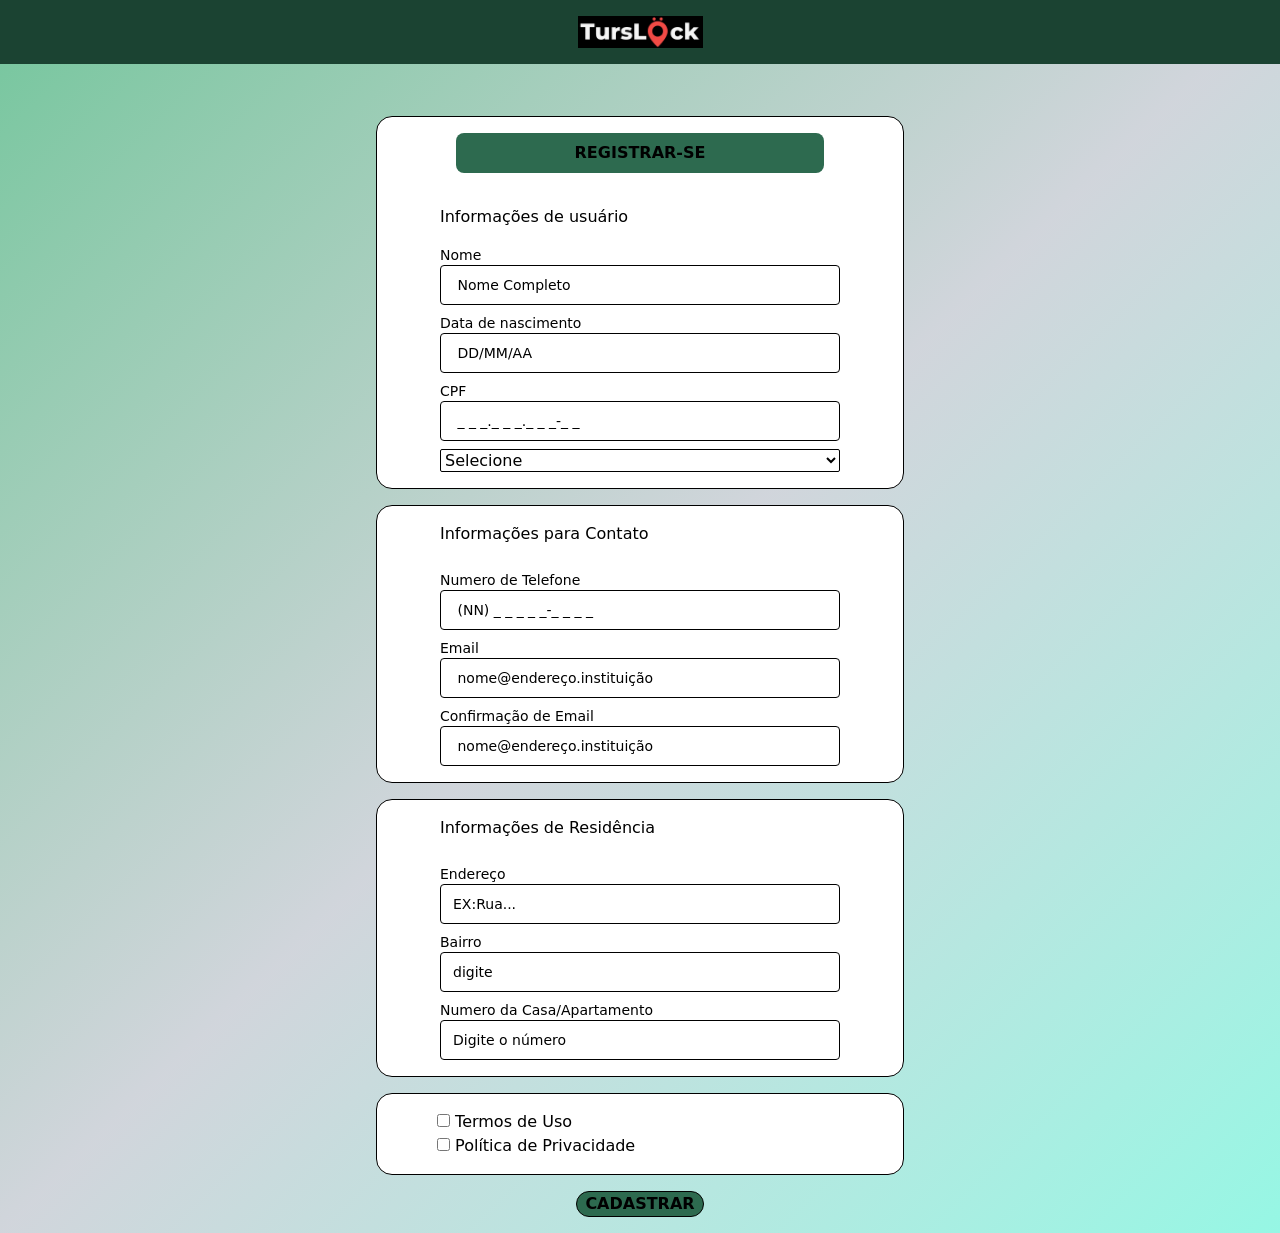
==== commit 4f1d5cd1: "Add files via upload" ====
--- a/turslock/paginainicial/cadastro.html
+++ b/turslock/paginainicial/cadastro.html
@@ -1,23 +1,19 @@
 <!DOCTYPE html>
 <html lang="en">
-
 <head>
     <meta charset="UTF-8">
     <meta name="viewport" content="width=device-width, initial-scale=1.0">
     <title>Cadastro</title>
-    <link rel="icon" href="../srcprojeto/img/icone.png" type="image/x-icon">
-    <link rel="stylesheet" href="../srcprojeto/css/output.css">
+    <link rel="icon" href="../../turslock/srcprojeto/img/icone.png" type="image/x-icon">
+    <link rel="stylesheet" href="../../turslock/srcprojeto/css/output.css">
 </head>
-
 <body class="bg-gradient-to-br from-turslok4 via-gray-300 to-teal-200">
     <header>
         <div class="flex fixed z-10 bg-turslok1 w-full px-3 md:px-20 py-4">
             <div class="container flex justify-center mx-auto">
-                <div>
-                    <a href="../index.html">
-                        <img src="../srcprojeto/img/logo.png" alt="turslock" class="w-35 md:w-125px">
-                    </a>
-                </div>
+                <a href="../../index.html">
+                    <img src="../../turslock/srcprojeto/img/logo.png" alt="turslock" class="w-35 md:w-125px">
+                </a>
             </div>
         </div>
     </header>
@@ -30,116 +26,43 @@
                     </div>
                     Informações de usuário
                     <div class="grid gap-2">
-                        <div class="text-sm">
-                            Nome
-                            <div>
-                                <input type="text" placeholder=" Nome Completo"
-                                    class="px-3 border rounded-sm md:w-100 w-full h-10 focus:ring-1 focus:ring-black hover:ring-1 hover:ring-black"
-                                    required>
-                            </div>
-                        </div>
-                        <div class="text-sm">
-                            data de nascimento
-                            <div>
-                                <input type="text" placeholder=" DD/MM/AA"
-                                    class="px-3 border rounded-sm md:w-100 w-full h-10 focus:ring-1 focus:ring-black hover:ring-1 hover:ring-black"
-                                    required>
-                            </div>
-                        </div>
-                        <div class="text-sm">
-                            CPF
-                            <div>
-                                <input type="text" placeholder=" _ _ _._ _ _._ _ _-_ _"
-                                    class="px-3 border rounded-sm md:w-100 w-full h-10 focus:ring-1 focus:ring-black hover:ring-1 hover:ring-black"
-                                    required>
-                            </div>
-                        </div>
-                        <div class="flex flex-col mb-4 rounded-xs border focus:ring-1 focus:ring-black hover:ring-1 hover:ring-black">
-                            <select name="informações sobre a conta" id="">
-                                <option value="Selecione">Selecione</option>
-                                <option value="Usuario">Usuario</option>
-                                <option value="Prestador de Serviço">Prestador de Serviço</option>
+                        <div class="text-sm">Nome<div><input type="text" placeholder=" Nome Completo" class="px-3 border rounded-sm md:w-100 w-full h-10 focus:ring-1 focus:ring-black hover:ring-1 hover:ring-black" required></div></div>
+                        <div class="text-sm">Data de nascimento<div><input type="text" placeholder=" DD/MM/AA" class="px-3 border rounded-sm md:w-100 w-full h-10 focus:ring-1 focus:ring-black hover:ring-1 hover:ring-black" required></div></div>
+                        <div class="text-sm">CPF<div><input type="text" placeholder=" _ _ _._ _ _._ _ _-_ _" class="px-3 border rounded-sm md:w-100 w-full h-10 focus:ring-1 focus:ring-black hover:ring-1 hover:ring-black" required></div></div>
+                        <div class="flex flex-col mb-4 rounded-xs border">
+                            <select>
+                                <option>Selecione</option>
+                                <option>Usuario</option>
+                                <option>Prestador de Serviço</option>
                             </select>
                         </div>
                     </div>
                 </div>
                 <div class="grid gap-2 justify-center mt-4 border rounded-2xl bg-white">
                     <div class="mt-4">Informações para Contato</div>
-                    <div class="text-sm mt-4">
-                        Numero de Telefone
-                        <div>
-                            <input type="text" placeholder=" (NN) _ _ _ _ _-_ _ _ _"
-                                class="px-3 border rounded-sm md:w-100 w-full h-10 focus:ring-1 focus:ring-black hover:ring-1 hover:ring-black"
-                                required>
-                        </div>
-                    </div>
-                    <div class="text-sm">
-                        Email
-                        <div>
-                            <input type="email" placeholder=" nome@endereço.instituição"
-                                class="px-3 border rounded-sm md:w-100 w-full h-10 focus:ring-1 focus:ring-black hover:ring-1 hover:ring-black"
-                                required>
-                        </div>
-                    </div>
-                    <div class="text-sm mb-4">
-                        Confirmação de Email
-                        <div>
-                            <input type="email" placeholder=" nome@endereço.instituição"
-                                class="px-3 border rounded-sm md:w-100 w-full h-10 focus:ring-1 focus:ring-black hover:ring-1 hover:ring-black"
-                                required>
-                        </div>
-                    </div>
+                    <div class="text-sm mt-4">Numero de Telefone<div><input type="text" placeholder=" (NN) _ _ _ _ _-_ _ _ _" class="px-3 border rounded-sm md:w-100 w-full h-10 focus:ring-1 focus:ring-black hover:ring-1 hover:ring-black" required></div></div>
+                    <div class="text-sm">Email<div><input type="email" placeholder=" nome@endereço.instituição" class="px-3 border rounded-sm md:w-100 w-full h-10 focus:ring-1 focus:ring-black hover:ring-1 hover:ring-black" required></div></div>
+                    <div class="text-sm mb-4">Confirmação de Email<div><input type="email" placeholder=" nome@endereço.instituição" class="px-3 border rounded-sm md:w-100 w-full h-10 focus:ring-1 focus:ring-black hover:ring-1 hover:ring-black" required></div></div>
                 </div>
                 <div class="grid gap-2 justify-center mt-4 border rounded-2xl bg-white">
                     <div class="mt-4">Informações de Residência</div>
-                    <div class="text-sm mt-4">
-                        Endereço
-                        <div>
-                            <input type="text" placeholder="EX:Rua..."
-                                class="px-3 border rounded-sm md:w-100 w-full h-10 focus:ring-1 focus:ring-black hover:ring-1 hover:ring-black"
-                                required>
-                        </div>
-                    </div>
-                    <div class="text-sm">
-                        Bairro
-                        <div>
-                            <input type="text" placeholder="digite"
-                                class="px-3 border rounded-sm md:w-100 w-full h-10 focus:ring-1 focus:ring-black hover:ring-1 hover:ring-black"
-                                required>
-                        </div>
-                    </div>
-                    <div class="text-sm mb-4">
-                        Numero da Casa/Apartamento
-                        <div>
-                            <input type="text" placeholder="Digite o número"
-                                class="px-3 border rounded-sm md:w-100 w-full h-10 focus:ring-1 focus:ring-black hover:ring-1 hover:ring-black"
-                                required>
-                        </div>
-                    </div>
+                    <div class="text-sm mt-4">Endereço<div><input type="text" placeholder="EX:Rua..." class="px-3 border rounded-sm md:w-100 w-full h-10 focus:ring-1 focus:ring-black hover:ring-1 hover:ring-black" required></div></div>
+                    <div class="text-sm">Bairro<div><input type="text" placeholder="digite" class="px-3 border rounded-sm md:w-100 w-full h-10 focus:ring-1 focus:ring-black hover:ring-1 hover:ring-black" required></div></div>
+                    <div class="text-sm mb-4">Numero da Casa/Apartamento<div><input type="text" placeholder="Digite o número" class="px-3 border rounded-sm md:w-100 w-full h-10 focus:ring-1 focus:ring-black hover:ring-1 hover:ring-black" required></div></div>
                 </div>
                 <div class="border rounded-2xl mt-4 bg-white">
                     <fieldset>
                         <div class="flex flex-col md:m-4 m-3 md:ml-15">
-                            <label>
-                                <input type="checkbox" name="Privacidade" value="Termos de Uso" required>
-                                Termos de Uso
-                            </label>
-                            <label>
-                                <input type="checkbox" name="Privacidade" value="Política de Privacidade" required>
-                                Política de Privacidade
-                            </label>
+                            <label><input type="checkbox" required> Termos de Uso</label>
+                            <label><input type="checkbox" required> Política de Privacidade</label>
                         </div>
                     </fieldset>
                 </div>
                 <div class="grid justify-center mt-4">
-                    <button type="submit"
-                        class="border rounded-2xl bg-turslok2 hover:bg-turslok3 font-bold w-32 hover:ring-1 hover:ring-black">
-                        CADASTRAR
-                    </button>
+                    <button type="submit" class="border rounded-2xl bg-turslok2 hover:bg-turslok3 font-bold w-32 hover:ring-1 hover:ring-black">CADASTRAR</button>
                 </div>
             </div>
         </form>
     </main>
 </body>
-
 </html>
